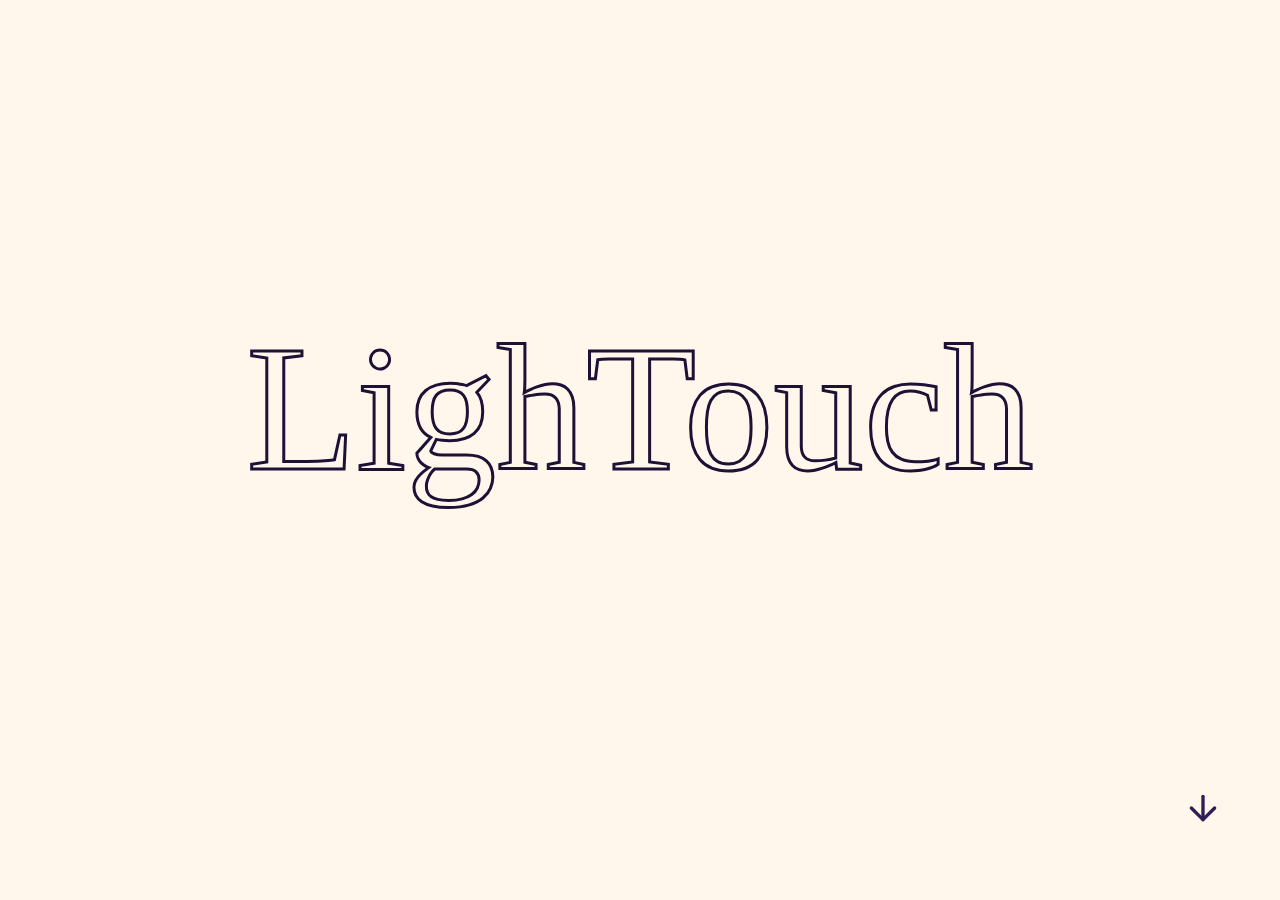
==== index.html @ f8617ef8 "New design for sections and rework of colors + new visuals" ====
<!DOCTYPE html>
<html lang="fr">

<head>
    <meta charset="UTF-8" />
    <title>LighTouch</title>
    <meta name="viewport" content="width=device-width,initial-scale=1" />
    <meta name="description" content="" />
    <link rel="icon" href="img/favicon.ico">
    <link rel="stylesheet" href="style.css" />
    <script src="https://code.jquery.com/jquery-3.7.1.min.js" crossorigin="anonymous"></script>
    <script type="text/javascript" src="js/scroll.js"></script>
</head>

<body>
    <div class="arrow" onclick="scrollToNextSection()">
        <!-- little arrow svg -->
        <svg xmlns="http://www.w3.org/2000/svg" viewBox="0 0 24 24" fill="none" stroke="#301d55" stroke-width="2"
            stroke-linecap="round" stroke-linejoin="round" class="feather feather-arrow-down" width="40" height="40">
            <line x1="12" y1="5" x2="12" y2="19"></line>
            <polyline points="19 12 12 19 5 12"></polyline>
        </svg>
    </div>
    <div class="home-title">
        <h1 class="home-title-animation">
            Ligh<span>Touch</span>
        </h1>
        <div class="home-title-buttons">
            <a class="hidden home-title-btn" href="#project" onclick="scrollToSection(page=1)">Le projet</a>
            <a class="hidden home-title-btn" href="#about" onclick="scrollToSection(page=2)">Qui sommes-nous ?</a>
            <a class="hidden home-title-btn" href="#contact" onclick="scrollToSection(page=3)">Contact</a>
        </div>
    </div>
    <div id="project" class="horizontal-section" style="display: none; position: relative;">
        <div id="project-description">
            <p>
                LighTouch est la solution qui changera à tout jamais la manière dont nous interagirons avec nos appareils électroniques.
            </p>
            <p>
                Grâce de l'IA intégrée, LighTouch est capable de détecter les gestes de la main et de les interpréter pour contrôler vos appareils électroniques.
            </p>
        </div>
        <div>
            <img src="img/Projecteur.PNG" alt="Projecteur" style="position: absolute; left: 0; bottom: 0;"/>
            <img src="./img/Telelightouch.png" alt="Télé" style="aspect-ratio: 3/2; width: 30%; height: auto; position: absolute; right: 0; top: 0;"/>
        </div>
    </div>
    <div id="about" class="vertical-section" style="color: #301D55; display: none;">
        <h2>Qui sommes-nous ?</h2>
        <p>
        <table class="person-table">
            <tr>
                <td><a href="https://github.com/JeremyCMPro">Jérémy Calosso&#8288;&#8211;&#8288;Merlino</a></td>
                <td>Scrum master</td>
            </tr>
            <tr>
                <td><a href="https://github.com/Wohou">Benjamin Cottone</a></td>
                <td>Responsable hardware</td>
            </tr>
            <tr>
                <td><a href="https://github.com/HydraIix">Fabien Gelorse</a></td>
                <td>Responsable IA</td>
            </tr>
            <tr>
                <td><a href="https://tranchant.tech">Nathan Tranchant</a></td>
                <td>Responsable software</td>
            </tr>
            <tr>
                <td><a href="https://github.com/Arnaudvitale">Arnaud Vitale</a></td>
                <td>Design et communication</td>
            </tr>
        </table>
        </p>
    </div>
    <div id="contact" class="vertical-section" style="color: #e6a733; display: none;">
        <h2>Nous contacter</h2>
        <p>
            Une idée, une question, un commentaire ?
            N'hésitez pas à nous contacter par mail à l'adresse
            <a href="mailto:contact.lightouch@gmail.com">contact.lightouch@gmail.com</a>,
            ou sur nos différents réseaux sociaux :
        </p>
        <div class="social-table">
            <a href="https://www.linkedin.com/company/lightouchoff">
                <img src="img/linkedin.svg" alt="Linkedin" width="40" height="40" />
                <span>@lightouchoff</span>
            </a>
            <a href="https://www.instagram.com/lightouchoff/">
                <img src="img/instagram.svg" alt="Instagram" width="40" height="40" />
                <span>@lightouchoff</span>
            </a>
            <a href="https://github.com/LighTouchOrg">
                <img src="img/github.svg" alt="Github" width="40" height="40" />
                <span>@lightouchorg</span>
            </a>
        </div>
    </div>
</body>

</html>
---- style.css ----
/* set variables for the theme */
:root {
    --primary-color: #1d1136;
    --primary-color-light: #301d55;
    --secondary-color: #ffb920;
    --background-color: #fff7eb;
    --font-family: 'Tahoma', sans-serif;
}

html {
    height: 100%;
    scrollbar-width: none;
    -ms-overflow-style: none;
}

html::-webkit-scrollbar {
    display: none;
}

* {
    margin: 0;
    padding: 0;
    box-sizing: border-box;
    font-size: large;
    font-weight: 400;
    font-family: 'Tahoma', sans-serif;
}


h1, h2, h3, h4, h5, h6 {
    font-family: 'Times New Roman', Times, serif;
}

h1 {
    font-size: 10rem;
}

h2 {
    font-size: 6rem;
}

h3 {
    font-size: 2rem;
}

@media screen and (max-width: 1024px) {
    h1 {
        font-size: 8rem;
    }
    h2 {
        font-size: 4rem;
    }

    h3 {
        font-size: 1rem;
    }
}

body {
    height: 100vh;
    width: 100%;
    background-color: #fff7eb;
    overflow-y: scroll;
    scrollbar-width: none;
    -ms-overflow-style: none;
    ::-webkit-scrollbar {
        display: none;
    }
}

p,
p a {
    font-size: x-large;
}

#navbar {
    height: 6%;
    width: 100%;
    padding: .5rem;
    background-color: #e6a733;
}

ul {
    height: 100%;
    display: flex;
    justify-content: space-evenly;
    flex-direction: row;
    align-items: center;
}

a {
    text-decoration: none;
}

.home-title {
    height: 100%;
    width: 100%;
    display: flex;
    flex-direction: column;
    justify-content: center;
    align-items: center;
}

.home-title-animation {
    display: flex;
    flex-direction: row;
    justify-content: center;
    align-items: center;
    font-family: 'Times New Roman', Times, serif;
    color: transparent;
    -webkit-text-stroke: 3px var(--primary-color);
    transform: translateY(-4rem);
    opacity: 0;
    animation: drop 1s forwards;

    margin-bottom: 2rem;
}

.home-title-animation span {
    font-size: 10rem;
    font-family: 'Times New Roman', Times, serif;
    color: transparent;
    transform: translateY(-4rem);
    opacity: 0;
    animation: drop 1s forwards;
}

@media screen and (max-width: 1024px) {
    .home-title-animation, .home-title-animation span {
        font-size: 18vw;
    }
}

@keyframes drop {
    to {
        transform: translateY(0);
        opacity: 1;
    }
}

.hidden {
    visibility: hidden;
    opacity: 0;
    transform: translateX(-10rem);
    transition: visibility 0.6s ease-out, opacity 0.6s ease-out, transform 0.6s ease-out;
}

.visible {
    visibility: visible;
    opacity: 1;
    transform: translateX(0);
    transition: visibility 0.6s ease-out, opacity 0.6s ease-out, transform 0.6s ease-out;
}

.home-title-buttons {
    display: flex;
    flex-direction: row;
    justify-content: center;
    align-items: center;
    gap: 1.5rem;
}

@media screen and (max-width: 1024px) {
    .home-title-buttons {
        flex-direction: column;
    }
}

.home-title-btn {
    height: auto;
    width: fit-content;
    border: 1px solid var(--primary-color);
    padding: .5rem 1.5rem;
    border-radius: 10px;
    background-color: transparent;
    font-size: x-large;
    color: var(--primary-color);
    cursor: pointer;
}

.home-title-btn:hover,
.home-title-btn:focus {
    box-shadow: inset 15rem 0 0 0 #301d55;
    color: #fff;
    border: 1px solid #301d55;
    transition: box-shadow 0.3s linear, color 0.3s linear, border 0.3s linear;
}

.arrow {
    position: fixed;
    width: 88px;
    height: 88px;
    bottom: calc(10% - 44px);
    right: calc(6% - 44px);
    padding: 22px 24px;
    border-radius: 50%;
    cursor: pointer;
    opacity: 1;
    transition: visibility 0.6s ease-out, opacity 0.5s ease-in-out, transform 0.5s ease-in-out;
}

.arrow-hidden {
    opacity: 0;
    cursor: default;
    visibility: hidden;
}

.arrow-turned {
    transform: rotate(180deg);
}

@media screen and (max-width: 1024px) {
    .arrow {
        bottom: 0;
        right: 0;
        left: auto;
    }
}

#project-description {
    color: var(--primary-color);
    display: flex;
    flex-direction: column;
    align-items: unset;
    text-align: center;
    width: 100%;
    text-wrap: balance;
    gap: .5rem;
}


.horizontal-section {
    height: 100vh;
    display: flex;
    padding: 3rem 8rem;
    flex-direction: row;
    justify-content: space-around;
    align-items: center;
    text-align: left;
}

.vertical-section {
    height: 100vh;
    display: flex;
    padding: 3rem 8rem;
    flex-direction: column;
    justify-content: center;
    align-items: center;
    text-align: center;
}

.vertical-section p {
    margin-top: 1rem;
    text-wrap: balance;
    text-wrap: pretty; /* Not supported in all browsers */
}

@media screen and (max-width: 1024px) {
    .vertical-section {
        padding: 3rem 2rem;
    }
}

* .text-animation {
    transform: translateY(-4rem);
    animation: drop 2s forwards;
}

.person-table {
    border-collapse: separate;
    border-spacing: 2em 1em;
}

.social-table {
    margin-top: 2rem;
    display: flex;
    flex-direction: row;
    justify-content: space-around;
    align-items: center;
    gap: 1.5rem;
}

@media screen and (max-width: 1024px) {
    .social-table {
        flex-direction: column;
    }
}

.social-table a {
    display: flex;
    flex-direction: column;
    justify-content: center;
    align-items: center;
    gap: .5rem;
}
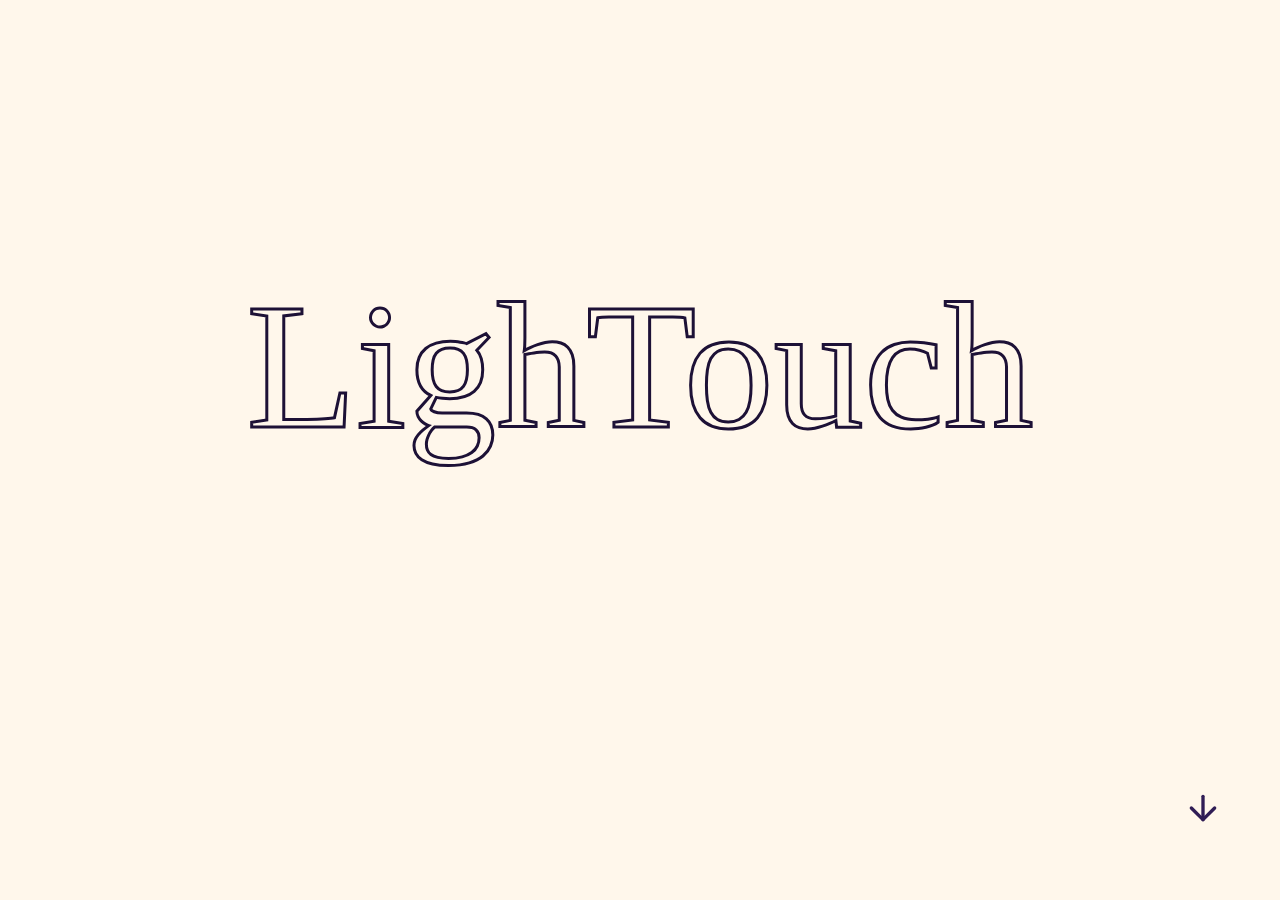
==== commit 96e1fe47: "Add button to software page" ====
--- a/index.html
+++ b/index.html
@@ -30,8 +30,16 @@
             <a class="hidden home-title-btn" href="#about" onclick="scrollToSection(page=2)">Qui sommes-nous ?</a>
             <a class="hidden home-title-btn" href="#contact" onclick="scrollToSection(page=3)">Contact</a>
         </div>
+        <div class="home-title-buttons">
+            <a class="hidden home-title-btn" href="software/index.html">Télécharger le logiciel</a>
+        </div>
     </div>
-    <div id="project" class="horizontal-section" style="display: none; position: relative;">
+    <div id="project" class="horizontal-section" style="display: none; position: relative; flex-direction: column;">
+        <div style="display: flex; align-items: center; height: 100px; padding-top: 100px; position: relative;">
+            <h2 style="margin: 0;">Le projet</h2>
+            <img src="./img/television.png" alt="Télé"
+                style="aspect-ratio: 3/2; width: 30%; height: auto; margin-left: auto;" />
+        </div>
         <div id="project-description">
             <p>
                 LighTouch est la solution qui changera à tout jamais la manière dont nous interagirons avec nos appareils électroniques.
@@ -41,8 +49,7 @@
             </p>
         </div>
         <div>
-            <img src="img/Projecteur.PNG" alt="Projecteur" style="position: absolute; left: 0; bottom: 0;"/>
-            <img src="./img/Telelightouch.png" alt="Télé" style="aspect-ratio: 3/2; width: 30%; height: auto; position: absolute; right: 0; top: 0;"/>
+            <img src="img/projecteur.png" alt="Projecteur" style="position: absolute; left: 0; bottom: 0;"/>
         </div>
     </div>
     <div id="about" class="vertical-section" style="color: #301D55; display: none;">
@@ -62,7 +69,7 @@
                 <td>Responsable IA</td>
             </tr>
             <tr>
-                <td><a href="https://tranchant.tech">Nathan Tranchant</a></td>
+                <td><a href="https://tranchant.dev">Nathan Tranchant</a></td>
                 <td>Responsable software</td>
             </tr>
             <tr>
@@ -72,7 +79,7 @@
         </table>
         </p>
     </div>
-    <div id="contact" class="vertical-section" style="color: #e6a733; display: none;">
+    <div id="contact" class="vertical-section" style="display: none;">
         <h2>Nous contacter</h2>
         <p>
             Une idée, une question, un commentaire ?
@@ -94,6 +101,23 @@
                 <span>@lightouchorg</span>
             </a>
         </div>
+        <p style="margin-top: 3rem;">
+            Hâte de tester LighTouch ? Inscrivez-vous ici pour être parmi les premiers à le tester !
+            <form
+                action="https://formsubmit.co/83080ca8ecb772568e5a537b17aa0b08 "
+                method="POST"
+                style="margin-top: 1rem;"
+            >
+                <label for="email">
+                    Vore adresse e-mail :
+                </label>
+                <input type="email" name="email">
+                <input type="hidden" name="_captcha" value="false">
+                <input type="hidden" name="_next" value="https://lightouchorg.github.io/?formsuccess=true">
+                <!-- <input type="hidden" name="_webhook" value="https://discord.com/api/webhooks/1378399218418323587/miSEOT0VGzEGP2f1jdXkcxuiK9d47B1aQgZz5-WhVMEvn952n50WVYLsNRkEMok0H0Bc"> -->
+                <button type="submit" class="submit-btn" style="margin-left: .8rem;">Envoyer</button>
+            </form>
+        </p>
     </div>
 </body>
 
--- a/style.css
+++ b/style.css
@@ -41,6 +41,10 @@
 
 h3 {
     font-size: 2rem;
+}
+
+img {
+    opacity: 0.9;
 }
 
 @media screen and (max-width: 1024px) {
@@ -92,6 +96,15 @@
     text-decoration: none;
 }
 
+input {
+    border-radius: 0;
+    outline: none;
+    border: none;
+    padding-bottom: 1px;
+    border-bottom: 1px solid var(--primary-color);
+    background-color: transparent;
+}
+
 .home-title {
     height: 100%;
     width: 100%;
@@ -158,6 +171,7 @@
     justify-content: center;
     align-items: center;
     gap: 1.5rem;
+    margin-bottom: 1em;
 }
 
 @media screen and (max-width: 1024px) {
@@ -169,6 +183,7 @@
 .home-title-btn {
     height: auto;
     width: fit-content;
+    min-width: 150px;
     border: 1px solid var(--primary-color);
     padding: .5rem 1.5rem;
     border-radius: 10px;
@@ -176,10 +191,31 @@
     font-size: x-large;
     color: var(--primary-color);
     cursor: pointer;
+    text-align: center;
 }
 
 .home-title-btn:hover,
 .home-title-btn:focus {
+    box-shadow: inset 17rem 0 0 0 #301d55;
+    color: #fff;
+    border: 1px solid #301d55;
+    transition: box-shadow 0.3s linear, color 0.3s linear, border 0.3s linear;
+}
+
+.submit-btn {
+    height: auto;
+    width: fit-content;
+    border: 1px solid var(--primary-color);
+    padding: .3rem .5rem;
+    border-radius: 10px;
+    background-color: transparent;
+    font-size: large;
+    color: var(--primary-color);
+    cursor: pointer;
+}
+
+.submit-btn:hover,
+.submit-btn:focus {
     box-shadow: inset 15rem 0 0 0 #301d55;
     color: #fff;
     border: 1px solid #301d55;
@@ -188,6 +224,7 @@
 
 .arrow {
     position: fixed;
+    z-index: 1000;
     width: 88px;
     height: 88px;
     bottom: calc(10% - 44px);
@@ -256,7 +293,12 @@
 }
 
 @media screen and (max-width: 1024px) {
-    .vertical-section {
+    img {
+        display: none;
+    }
+
+    .vertical-section,
+    .horizontal-section {
         padding: 3rem 2rem;
     }
 }
